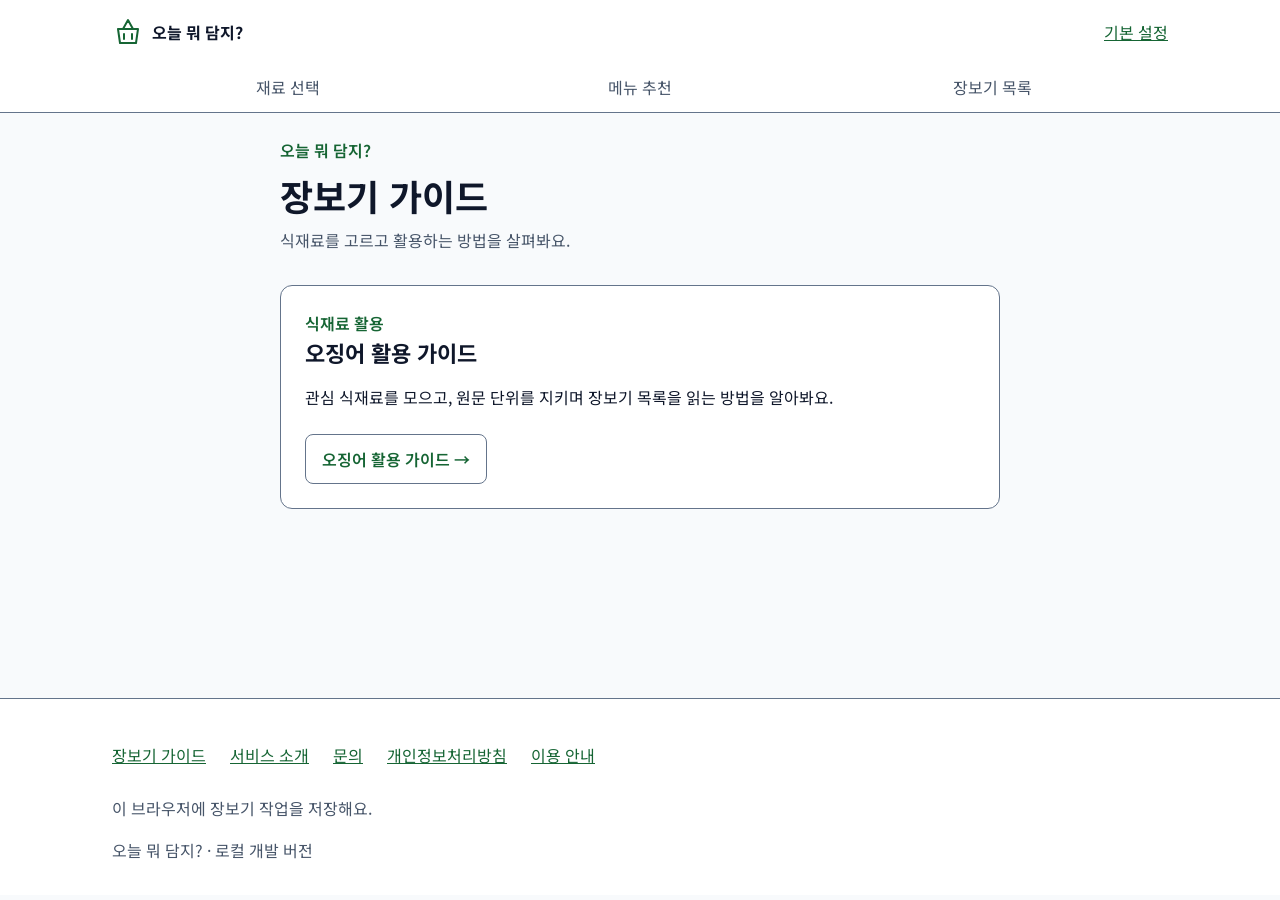
==== guides/index.html @ 63b8c6dd "feat: 장보기 웹사이트와 프로젝트 지침 구현" ====
<!doctype html>
<html lang="ko">
<head>
  <meta charset="utf-8">
  <meta name="viewport" content="width=device-width, initial-scale=1">
  <meta name="description" content="식재료를 고르고 활용하는 방법을 살펴봐요.">
  <meta name="robots" content="noindex, nofollow">
  <title>장보기 가이드 | 오늘 뭐 담지?</title>
  <link rel="stylesheet" href="https://fonts.googleapis.com/css2?family=Noto+Sans+KR:wght@400;600;700&display=swap">
  <link rel="stylesheet" href="../css/style.css">
  <script type="module" src="../js/app.js"></script>
</head>
<body data-page="guides">
  <a class="skip-link" href="#main">본문으로 건너뛰기</a>
  <header class="site-header"><div class="container"><div class="brand-row"><a class="brand" href="../index.html"><svg class="brand-mark" viewBox="0 0 32 32" fill="none" aria-hidden="true"><path d="M6 13h20l-2 14H8L6 13Z M11 13l5-9 5 9 M12 18v5 M20 18v5" stroke="currentColor" stroke-width="2" stroke-linecap="round" stroke-linejoin="round"/></svg><span>오늘 뭐 담지?</span></a><a class="settings-link" data-settings href="../settings.html">기본 설정</a></div><nav class="main-nav" aria-label="장보기 화면"><a href="../ingredients.html">재료 선택</a><a href="../recipes.html">메뉴 추천</a><a href="../shopping-list.html">장보기 목록</a></nav></div></header>
  <main id="main" class="container"><div id="warnings" aria-live="polite"></div><div class="reading"><div class="page-heading"><p class="eyebrow">오늘 뭐 담지?</p><h1>장보기 가이드</h1><p class="lede">식재료를 고르고 활용하는 방법을 살펴봐요.</p></div><article class="panel"><p class="eyebrow">식재료 활용</p><h2>오징어 활용 가이드</h2><p>관심 식재료를 모으고, 원문 단위를 지키며 장보기 목록을 읽는 방법을 알아봐요.</p><div class="actions"><a class="button secondary" href="squid.html">오징어 활용 가이드 →</a></div></article></div><p id="live" role="status" aria-live="polite" aria-atomic="true"></p><noscript><p class="notice warning">재료 선택과 메뉴 추천에는 JavaScript가 필요해요. 브라우저 설정에서 허용해 주세요.</p></noscript></main>
  <footer class="site-footer"><div class="container"><nav class="footer-links" aria-label="서비스 안내"><a href="../guides/index.html">장보기 가이드</a><a href="../about.html">서비스 소개</a><a href="../contact.html">문의</a><a href="../privacy.html">개인정보처리방침</a><a href="../terms.html">이용 안내</a></nav><p class="muted">이 브라우저에 장보기 작업을 저장해요.</p><p class="muted">오늘 뭐 담지? · 로컬 개발 버전</p></div></footer>
</body>
</html>
---- css/style.css ----
:root {
  --hero-space: 64px; --hero-title-size: 28px; --hero-title-line: 40px;
  --hero-number-size: 22px; --narrow-width: 640px;
  --search-max-height: 320px; --sidebar-width: 320px;
  --dialog-width: 400px; --letter-spacing: 0px;
  color-scheme: light;
  --font: 'Noto Sans KR', sans-serif;
  --primary: #166534; --primary-hover: #14532D; --primary-pressed: #052E16;
  --secondary: #DCFCE7; --bg: #F8FAFC; --surface: #FFFFFF;
  --text: #0F172A; --muted: #475569; --border: #64748B;
  --success: #166534; --success-bg: #DCFCE7;
  --warning: #854D0E; --warning-bg: #FEF3C7;
  --error: #B91C1C; --error-bg: #FEE2E2;
  --danger-hover: #991B1B; --danger-pressed: #7F1D1D;
  --soft-hover: #F1F5F9; --soft-pressed: #E2E8F0;
  --disabled-bg: #E2E8F0; --disabled-text: #475569;
  --overlay: #0F172A80;
  --s1: 4px; --s2: 8px; --s3: 12px; --s4: 16px;
  --s5: 24px; --s6: 32px; --s7: 48px; --s8: 64px;
  --radius-control: 8px; --radius-card: 12px;
  --line: 1px; --focus: 3px solid #166534;
  --shadow-dialog: 0 8px 24px #0F172A26;
  --content-width: 1120px; --reading-width: 720px; --settings-width: 640px;
  --gutter: 16px; --touch: 48px; --header-height: 64px; --nav-height: 48px;
  --title-size: 28px; --title-line: 40px;
  --heading-size: 22px; --heading-line: 32px;
  --body-size: 16px; --body-line: 26px; --small-line: 24px;
  --quantity-size: 18px; --quantity-line: 28px;
  --weight-normal: 400; --weight-button: 600; --weight-heading: 700;
  --ad-content-gap: 32px; --ad-control-gap: 48px;
}

[hidden] { display: none !important; }
html { scroll-behavior: smooth; }
body { letter-spacing: var(--letter-spacing); }
button, a, input { -webkit-tap-highlight-color: transparent; }
button, a { touch-action: manipulation; }
button { cursor: pointer; }
button:disabled { cursor: not-allowed; }
button, a, input, textarea { max-width: 100%; }
button, a, p, li, section, div, article { min-width: 0; }
h1, h2, h3, p { margin: 0; }
h3 { font-size: var(--heading-size); line-height: var(--heading-line); }
p + p { margin-top: var(--s4); }
ul, ol { padding-left: var(--s5); }
svg { display: block; flex-shrink: 0; }
.skip-link { position: absolute; top: -100px; left: var(--s4); padding: var(--s4); background: var(--surface); z-index: 2; }
.skip-link:focus { top: var(--s2); }
.site-header { background: var(--surface); border-bottom: var(--line) solid var(--border); }
.brand-row { min-height: var(--header-height); display: flex; align-items: center; justify-content: space-between; gap: var(--s3); }
.brand { display: inline-flex; gap: var(--s2); align-items: center; color: var(--text); font-weight: var(--weight-heading); text-decoration: none; }
.brand-mark { width: var(--s6); height: var(--s6); color: var(--primary); }
.settings-link { display: flex; align-items: center; min-height: var(--touch); white-space: nowrap; }
.main-nav { display: grid; grid-template-columns: repeat(3,minmax(0,1fr)); }
.main-nav a { display: flex; justify-content: center; align-items: center; text-align: center; min-height: var(--nav-height); padding: var(--s2) var(--s1); color: var(--muted); text-decoration: none; border-bottom: 3px solid transparent; }
.main-nav a[aria-current="page"] { color: var(--primary); border-color: var(--primary); font-weight: var(--weight-button); }
.main-nav a:hover { background: var(--bg); color: var(--primary); }
main { padding-top: var(--s5); padding-bottom: var(--s7); min-height: 65vh; }
.page-heading { margin-bottom: var(--s6); }
.page-heading h1 { margin-top: var(--s2); margin-bottom: var(--s2); }
.eyebrow { color: var(--primary); font-weight: var(--weight-button); }
.muted, .lede { color: var(--muted); }
.button { min-height: var(--touch); display: inline-flex; align-items: center; justify-content: center; gap: var(--s2); padding: var(--s3) var(--s4); border: var(--line) solid var(--border); border-radius: var(--radius-control); text-decoration: none; font-size: var(--body-size); font-weight: var(--weight-button); line-height: var(--small-line); text-align: center; }
.primary { background: var(--primary); color: var(--surface); border-color: var(--primary); }
.primary:hover { background: var(--primary-hover); }
.primary:active { background: var(--primary-pressed); }
.secondary { background: var(--surface); color: var(--primary); }
.secondary:hover { background: var(--soft-hover); }
.secondary:active { background: var(--soft-pressed); }
.selected, .selected:hover { background: var(--secondary); color: var(--primary); border-color: var(--primary); }
.danger { background: var(--error); color: var(--surface); border-color: var(--error); }
.danger:hover { background: var(--danger-hover); }
.danger:active { background: var(--danger-pressed); }
.text-danger { color: var(--error); background: var(--surface); }
.text-danger:hover { background: var(--error-bg); }
.button:disabled { background: var(--disabled-bg); color: var(--disabled-text); border-color: var(--border); }
.panel { padding: var(--s4); border: var(--line) solid var(--border); border-radius: var(--radius-card); background: var(--surface); }
.panel h2 { margin-bottom: var(--s4); }
.notice { padding: var(--s4); border-radius: var(--radius-card); background: var(--secondary); color: var(--primary); }
.warning { background: var(--warning-bg); color: var(--warning); }
.error { background: var(--error-bg); color: var(--error); }
#warnings:empty { display: none; }
#warnings { margin-bottom: var(--s5); }
#live:empty { display: none; }
#live { margin-top: var(--s4); padding: var(--s4); background: var(--secondary); color: var(--success); border-radius: var(--radius-card); }
.section-heading { display: flex; align-items: center; justify-content: space-between; gap: var(--s4); margin-bottom: var(--s4); flex-wrap: wrap; }
.section-heading h2 { margin: 0; }
.badge { display: inline-block; padding: var(--s1) var(--s3); border-radius: var(--radius-control); background: var(--secondary); color: var(--primary); }
.chips { display: flex; flex-wrap: wrap; gap: var(--s2); }
.actions { display: flex; flex-wrap: wrap; gap: var(--s4); margin-top: var(--s5); }
.actions > .button { flex: 1 1 auto; }
.empty { padding: var(--s5); border: var(--line) solid var(--border); border-radius: var(--radius-card); background: var(--surface); }
.empty h2, .empty p { margin-bottom: var(--s4); }
.loading { display: flex; gap: var(--s3); align-items: center; min-height: 96px; }
.loading::before { content: ''; width: var(--s5); height: var(--s5); border: 3px solid var(--secondary); border-top-color: var(--primary); border-radius: 50%; animation: spin 1s linear infinite; }
@keyframes spin { to { transform: rotate(360deg); } }
.hero { display: grid; gap: var(--s6); padding-block: var(--s6); align-items: center; }
.hero h1 { font-size: var(--hero-title-size); line-height: var(--hero-title-line); margin-block: var(--s4) var(--s5); }
.hero h1 em { font-style: normal; color: var(--primary); }
.hero .lede { margin-bottom: var(--s5); }
.hero .button { width: 100%; }
.hero-meta { margin-top: var(--s4); color: var(--muted); }
.steps { list-style: none; margin: 0; padding: var(--s5); background: var(--surface); border: var(--line) solid var(--border); border-radius: var(--radius-card); }
.steps li { display: grid; grid-template-columns: var(--s7) 1fr; gap: var(--s4); padding: var(--s5) 0; }
.steps li + li { border-top: var(--line) solid var(--border); }
.step-no { font-size: var(--hero-number-size); font-weight: var(--weight-heading); color: var(--primary); }
.steps h2 { margin-bottom: var(--s2); }
.guide-callout { margin-top: var(--s6); display: flex; flex-wrap: wrap; align-items: center; justify-content: space-between; gap: var(--s5); }
.guide-callout p { margin-top: var(--s2); }
.reading { max-width: var(--reading-width); margin-inline: auto; }
.reading section { margin-top: var(--s6); }
.reading h2 { margin-bottom: var(--s4); }
.reading li + li { margin-top: var(--s2); }
.settings-width { max-width: var(--settings-width); margin-inline: auto; }
fieldset { border: 0; padding: 0; margin: 0 0 var(--s5); min-width: 0; }
legend, .field-label { font-weight: var(--weight-button); margin-bottom: var(--s3); display: block; }
.people-options { display: grid; grid-template-columns: repeat(4,minmax(0,1fr)); gap: var(--s2); }
.mode-options { display: grid; gap: var(--s2); }
.radio-card { display: flex; align-items: center; gap: var(--s2); min-height: var(--touch); padding: var(--s3); border: var(--line) solid var(--border); border-radius: var(--radius-control); cursor: pointer; }
.people-options .radio-card { justify-content: center; flex-wrap: wrap; padding: var(--s2) var(--s1); }
.radio-card:has(input:checked) { background: var(--secondary); color: var(--primary); border-color: var(--primary); }
input[type=radio], input[type=checkbox] { width: var(--s5); height: var(--s5); min-height: 0; accent-color: var(--primary); flex-shrink: 0; }
.setting-example { margin-bottom: var(--s5); }
input[type=search], textarea { width: 100%; padding: var(--s3); border: var(--line) solid var(--border); border-radius: var(--radius-control); background: var(--surface); color: var(--text); }
input::placeholder { color: var(--muted); opacity: 1; }
.ingredient-layout { display: grid; gap: var(--s5); align-items: start; }
.ingredient-tools h2 { margin-block: var(--s5) var(--s4); }
.ingredient-tools .button.primary { margin-top: var(--s5); width: 100%; }
.ingredient-tools > .muted { margin-top: var(--s4); }
.quick-sections section { margin-bottom: var(--s6); }
.quick-sections h2 { margin-bottom: var(--s4); }
.search-results { max-height: var(--search-max-height); overflow-y: auto; border: var(--line) solid var(--border); border-radius: var(--radius-control); margin-top: var(--s2); }
.search-option { padding: var(--s3); min-height: var(--touch); cursor: pointer; }
.search-option:hover, .search-option[aria-selected=true] { background: var(--secondary); color: var(--primary); }
.selected-panel { margin-bottom: var(--s5); }
.selected-panel .muted { margin-block: var(--s3); }
.selected-item { width: 100%; }
.counter { display: flex; gap: var(--s2); align-items: center; flex-wrap: wrap; margin-top: var(--s2); }
.square { width: var(--touch); padding-inline: var(--s2); }
.interest-summary { display: flex; align-items: center; justify-content: space-between; flex-wrap: wrap; gap: var(--s3); margin-block: var(--s5); }
.interest-summary a { min-height: var(--touch); display: inline-flex; align-items: center; }
.mode-tabs { display: grid; gap: var(--s2); }
.mode-description { color: var(--muted); margin-block: var(--s4) var(--s6); }
.recipe-card { display: flex; flex-direction: column; gap: var(--s3); }
.recipe-card .section-heading { margin-bottom: var(--s1); }
.recipe-card .reasons { padding-left: var(--s5); margin: 0 0 var(--s3); color: var(--muted); flex: 1; }
.reasons li + li { margin-top: var(--s2); }
.recipe-card .button { align-self: stretch; }
#more { margin-top: var(--s5); width: 100%; }
.shopping-toolbar { margin-block: var(--s5); }
.shopping-category { margin-bottom: var(--s5); }
.shopping-row { padding: var(--s4) 0; min-height: var(--s8); }
.shopping-row + .shopping-row { border-top: var(--line) solid var(--border); }
.shopping-main { display: flex; align-items: center; justify-content: space-between; gap: var(--s4); flex-wrap: wrap; }
.shopping-main .quantity { margin-left: auto; text-align: right; }
.check-label { min-height: var(--touch); display: inline-flex; align-items: center; gap: var(--s3); font-weight: var(--weight-button); cursor: pointer; }
.check-label input { margin: var(--s3); }
.uses { margin: var(--s2) 0 0; padding-left: var(--s8); color: var(--muted); list-style: none; }
.is-checked .ingredient-name { text-decoration: line-through; color: var(--muted); }
.reset-area { margin-top: var(--s6); padding-top: var(--s5); border-top: var(--line) solid var(--border); }
dialog { width: calc(100% - var(--s6)); max-width: var(--dialog-width); border: var(--line) solid var(--border); border-radius: var(--radius-card); padding: var(--s5); background: var(--surface); color: var(--text); box-shadow: var(--shadow-dialog); }
dialog::backdrop { background: var(--overlay); }
dialog h2 { margin-bottom: var(--s4); }
.site-footer { border-top: var(--line) solid var(--border); padding-block: var(--s6); background: var(--surface); }
.footer-links { display: flex; flex-wrap: wrap; gap: var(--s2) var(--s5); margin-bottom: var(--s4); }
.footer-links a { min-height: var(--touch); display: inline-flex; align-items: center; }
@media (min-width: 768px) {
  .mode-tabs { grid-template-columns: repeat(3,minmax(0,1fr)); }
  .hero .button { width: auto; }
  .selected-item { width: auto; }
  .actions > .button { flex: 0 1 auto; }
}
@media (min-width: 1024px) {
  :root { --hero-title-size: 36px; --hero-title-line: 48px; }
  .hero { grid-template-columns: 1fr 1fr; padding-block: var(--hero-space); }
  .panel { padding: var(--s5); }
  .ingredient-layout { grid-template-columns: var(--sidebar-width) minmax(0,1fr); }
}
@media (prefers-reduced-motion: reduce) { html { scroll-behavior: auto; } }
* { box-sizing: border-box; }
body { margin: 0; background: var(--bg); color: var(--text);
  font: var(--weight-normal) var(--body-size)/var(--body-line) var(--font);
  word-break: keep-all; overflow-wrap: anywhere; }
.container { width: 100%; max-width: var(--content-width); margin-inline: auto;
  padding-inline: var(--gutter); }
h1 { font-size: var(--title-size); line-height: var(--title-line); }
h2 { font-size: var(--heading-size); line-height: var(--heading-line); }
button, input, select, textarea { font: inherit; }
button, input, select { min-height: var(--touch); }
button { padding: 12px 16px; border-radius: var(--radius-control); }
:focus-visible { outline: var(--focus); outline-offset: 3px; }
a { color: var(--primary); text-decoration: underline; }
.quantity { font-size: var(--quantity-size); line-height: var(--quantity-line);
  font-weight: var(--weight-heading); font-variant-numeric: tabular-nums; }
.card-grid { display: grid; grid-template-columns: minmax(0, 1fr); gap: 16px; }
@media (min-width: 768px) {
  :root { --gutter: 24px; }
  .card-grid { grid-template-columns: repeat(2, minmax(0, 1fr)); }
}
@media (min-width: 1024px) {
  :root { --gutter: 32px; --title-size: 36px; --title-line: 48px; }
  .card-grid { gap: 24px; }
}
@media (prefers-reduced-motion: reduce) {
  *, *::before, *::after { animation: none !important; transition: none !important; }
}
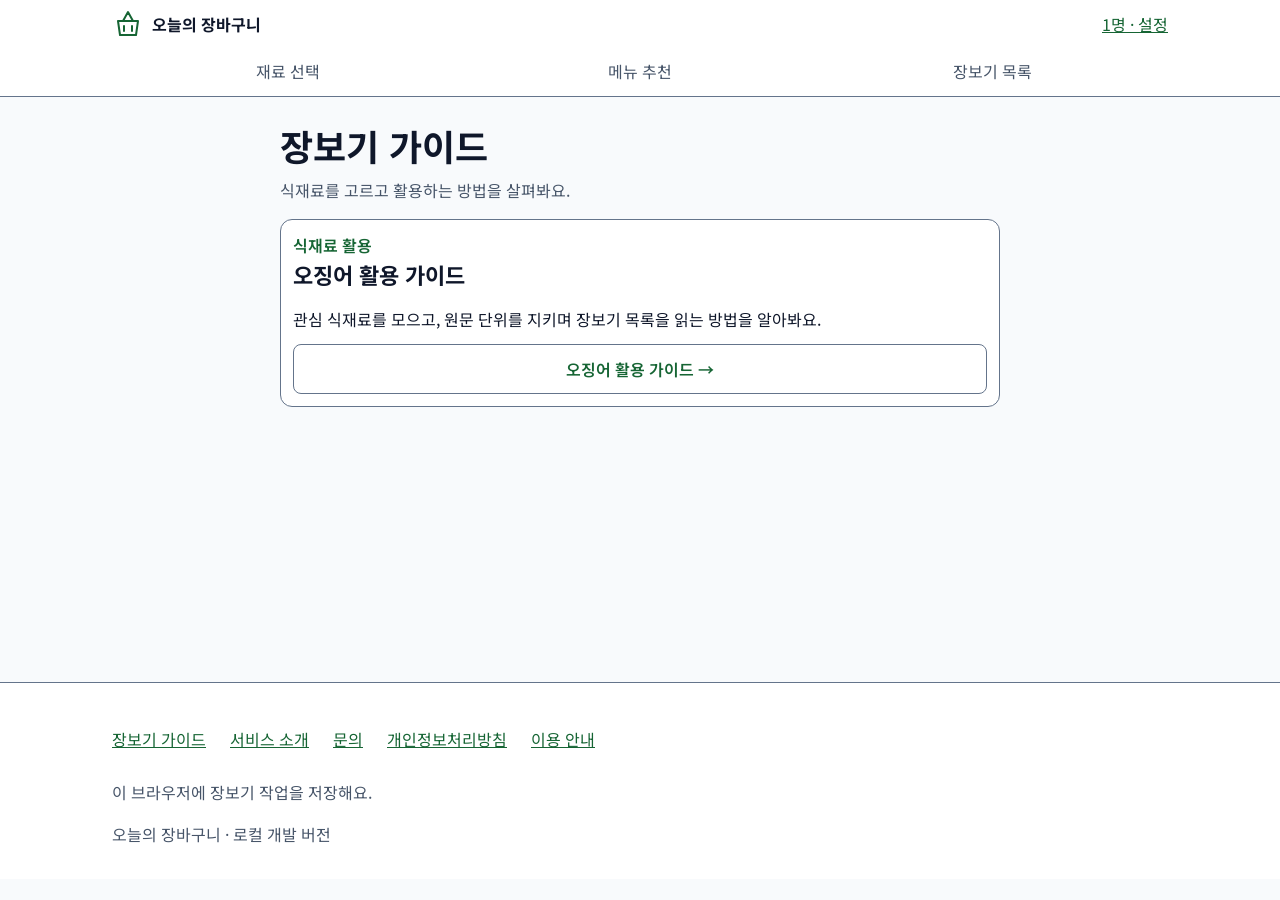
==== commit 6516f3c3: "요리데이터 추가" ====
--- a/guides/index.html
+++ b/guides/index.html
@@ -5,15 +5,15 @@
   <meta name="viewport" content="width=device-width, initial-scale=1">
   <meta name="description" content="식재료를 고르고 활용하는 방법을 살펴봐요.">
   <meta name="robots" content="noindex, nofollow">
-  <title>장보기 가이드 | 오늘 뭐 담지?</title>
+  <title>장보기 가이드 | 오늘의 장바구니</title>
   <link rel="stylesheet" href="https://fonts.googleapis.com/css2?family=Noto+Sans+KR:wght@400;600;700&display=swap">
   <link rel="stylesheet" href="../css/style.css">
   <script type="module" src="../js/app.js"></script>
 </head>
 <body data-page="guides">
   <a class="skip-link" href="#main">본문으로 건너뛰기</a>
-  <header class="site-header"><div class="container"><div class="brand-row"><a class="brand" href="../index.html"><svg class="brand-mark" viewBox="0 0 32 32" fill="none" aria-hidden="true"><path d="M6 13h20l-2 14H8L6 13Z M11 13l5-9 5 9 M12 18v5 M20 18v5" stroke="currentColor" stroke-width="2" stroke-linecap="round" stroke-linejoin="round"/></svg><span>오늘 뭐 담지?</span></a><a class="settings-link" data-settings href="../settings.html">기본 설정</a></div><nav class="main-nav" aria-label="장보기 화면"><a href="../ingredients.html">재료 선택</a><a href="../recipes.html">메뉴 추천</a><a href="../shopping-list.html">장보기 목록</a></nav></div></header>
-  <main id="main" class="container"><div id="warnings" aria-live="polite"></div><div class="reading"><div class="page-heading"><p class="eyebrow">오늘 뭐 담지?</p><h1>장보기 가이드</h1><p class="lede">식재료를 고르고 활용하는 방법을 살펴봐요.</p></div><article class="panel"><p class="eyebrow">식재료 활용</p><h2>오징어 활용 가이드</h2><p>관심 식재료를 모으고, 원문 단위를 지키며 장보기 목록을 읽는 방법을 알아봐요.</p><div class="actions"><a class="button secondary" href="squid.html">오징어 활용 가이드 →</a></div></article></div><p id="live" role="status" aria-live="polite" aria-atomic="true"></p><noscript><p class="notice warning">재료 선택과 메뉴 추천에는 JavaScript가 필요해요. 브라우저 설정에서 허용해 주세요.</p></noscript></main>
-  <footer class="site-footer"><div class="container"><nav class="footer-links" aria-label="서비스 안내"><a href="../guides/index.html">장보기 가이드</a><a href="../about.html">서비스 소개</a><a href="../contact.html">문의</a><a href="../privacy.html">개인정보처리방침</a><a href="../terms.html">이용 안내</a></nav><p class="muted">이 브라우저에 장보기 작업을 저장해요.</p><p class="muted">오늘 뭐 담지? · 로컬 개발 버전</p></div></footer>
+  <header class="site-header"><div class="container"><div class="brand-row"><a class="brand" href="../index.html"><svg class="brand-mark" viewBox="0 0 32 32" fill="none" aria-hidden="true"><path d="M6 13h20l-2 14H8L6 13Z M11 13l5-9 5 9 M12 18v5 M20 18v5" stroke="currentColor" stroke-width="2" stroke-linecap="round" stroke-linejoin="round"/></svg><span>오늘의 장바구니</span></a><a class="settings-link" data-settings href="../settings.html">기본 설정</a></div><nav class="main-nav" aria-label="장보기 화면"><a href="../ingredients.html">재료 선택</a><a href="../recipes.html">메뉴 추천</a><a href="../shopping-list.html">장보기 목록</a></nav></div></header>
+  <main id="main" class="container"><div id="warnings" aria-live="polite"></div><div class="reading"><div class="page-heading"><p class="eyebrow">오늘의 장바구니</p><h1>장보기 가이드</h1><p class="lede">식재료를 고르고 활용하는 방법을 살펴봐요.</p></div><article class="panel"><p class="eyebrow">식재료 활용</p><h2>오징어 활용 가이드</h2><p>관심 식재료를 모으고, 원문 단위를 지키며 장보기 목록을 읽는 방법을 알아봐요.</p><div class="actions"><a class="button secondary" href="squid.html">오징어 활용 가이드 →</a></div></article></div><p id="live" role="status" aria-live="polite" aria-atomic="true"></p><noscript><p class="notice warning">재료 선택과 메뉴 추천에는 JavaScript가 필요해요. 브라우저 설정에서 허용해 주세요.</p></noscript></main>
+  <footer class="site-footer"><div class="container"><nav class="footer-links" aria-label="서비스 안내"><a href="../guides/index.html">장보기 가이드</a><a href="../about.html">서비스 소개</a><a href="../contact.html">문의</a><a href="../privacy.html">개인정보처리방침</a><a href="../terms.html">이용 안내</a></nav><p class="muted">이 브라우저에 장보기 작업을 저장해요.</p><p class="muted">오늘의 장바구니 · 로컬 개발 버전</p></div></footer>
 </body>
 </html>
--- a/css/style.css
+++ b/css/style.css
@@ -3,6 +3,8 @@
   --hero-number-size: 22px; --narrow-width: 640px;
   --search-max-height: 320px; --sidebar-width: 320px;
   --dialog-width: 400px; --letter-spacing: 0px;
+  --compact-title: 18px; --header-layer: 10; --manager-width: 720px;
+  --compact-header: 48px; --manager-desktop-height: 85dvh;
   color-scheme: light;
   --font: 'Noto Sans KR', sans-serif;
   --primary: #166534; --primary-hover: #14532D; --primary-pressed: #052E16;
@@ -204,3 +206,67 @@
 @media (prefers-reduced-motion: reduce) {
   *, *::before, *::after { animation: none !important; transition: none !important; }
 }
+
+/* Compact layout approved for the mobile shopping flow. */
+[hidden] { display: none !important; }
+html { scroll-padding-top: calc(var(--compact-header) + var(--nav-height) + var(--s4)); }
+.site-header { position: sticky; top: 0; z-index: var(--header-layer); }
+.brand-row { min-height: var(--compact-header); }
+.skip-link { z-index: calc(var(--header-layer) + 1); }
+main { padding-top: var(--s4); }
+.page-heading { margin-bottom: var(--s4); }
+.page-heading .eyebrow { display: none; }
+body:is([data-page=recipes], [data-page=shopping-list], [data-page=ingredients]) .page-heading .lede { display: none; }
+.panel { padding: var(--s3); }
+.section-heading { gap: var(--s2); margin-bottom: var(--s2); }
+.selected-panel { margin-bottom: var(--s3); }
+.selected-panel h2 { font-size: var(--compact-title); line-height: var(--small-line); }
+.selected-item { width: 100%; }
+.selected-menu-button { justify-content: flex-start; width: 100%; padding: var(--s2); gap: var(--s2); flex-wrap: wrap; text-align: left; }
+.selected-menu-button .muted { font-weight: var(--weight-normal); margin: 0; }
+.selected-menu-button > span:last-child { margin-left: auto; white-space: nowrap; }
+.interest-summary { margin-block: var(--s2); gap: var(--s2); }
+.mode-tabs, .horizontal-buttons { display: flex; flex-wrap: nowrap; overflow-x: auto; gap: var(--s2); padding: var(--s1); scrollbar-width: thin; }
+.mode-tabs > .button, .horizontal-buttons > .button { flex: 0 0 auto; white-space: nowrap; padding: var(--s2) var(--s3); }
+.food-filters { margin-top: var(--s2); }
+.mode-description { margin-block: var(--s2) var(--s3); }
+summary { cursor: pointer; min-height: var(--touch); display: flex; align-items: center; gap: var(--s2); }
+summary::before { content: '+'; }
+details[open] > summary::before { content: '−'; }
+summary:focus-visible { outline: var(--focus); outline-offset: var(--s1); }
+.card-grid { gap: var(--s2); }
+.recipe-card { gap: var(--s1); }
+.recipe-heading { display: grid; grid-template-columns: minmax(0, 1fr) auto auto; align-items: center; gap: var(--s2); }
+.recipe-heading h3 { font-size: var(--compact-title); line-height: var(--small-line); }
+.recipe-heading .button { padding: var(--s2) var(--s3); }
+.estimated-label { color: var(--warning); }
+.recipe-options { display: contents; }
+.recipe-options > summary { grid-column: 3; width: var(--touch); justify-content: center; font-size: var(--heading-size); list-style: none; }
+.recipe-options > summary::before { content: none; }
+.recipe-options > summary::-webkit-details-marker { display: none; }
+.recipe-options-content { grid-column: 1 / -1; padding: var(--s2); border: var(--line) solid var(--border); border-radius: var(--radius-control); }
+.recipe-card .reasons { margin-top: var(--s2); }
+.recipe-reason { margin: 0; }
+.recipe-card p + p { margin-top: 0; }
+.actions { gap: var(--s2); margin-top: var(--s3); }
+.actions > .button { flex: 1 1 auto; }
+#live { display: flex; gap: var(--s2); align-items: center; flex-wrap: wrap; padding: var(--s3); }
+#recipe-feedback:not(:empty) { display: flex; flex-wrap: wrap; align-items: center; gap: var(--s2); background: var(--secondary); color: var(--primary); padding: var(--s2); border-radius: var(--radius-control); margin-bottom: var(--s2); }
+.quick-sections section { margin-bottom: var(--s4); }
+.quick-sections h2 { margin-bottom: var(--s2); }
+.exclusion-settings { margin-top: var(--s4); }
+.exclusion-settings p { margin-top: var(--s2); }
+.excluded-dialog { width: 100%; max-width: 100%; height: 100%; max-height: 100dvh; margin: 0; border-radius: 0; padding: var(--s4); overflow-y: auto; overscroll-behavior: contain; }
+.excluded-dialog > .section-heading { position: sticky; top: calc(-1 * var(--s4)); background: var(--surface); padding-block: var(--s2); z-index: 1; }
+.excluded-dialog h2 { font-size: var(--compact-title); margin-bottom: 0; }
+.excluded-row { display: grid; grid-template-columns: minmax(0,1fr) auto; gap: var(--s2); align-items: center; padding-block: var(--s2); border-bottom: var(--line) solid var(--border); }
+.excluded-row .button { padding: var(--s2); }
+.excluded-undo:not(:empty) { background: var(--secondary); padding: var(--s2); margin-block: var(--s2); }
+.excluded-dialog > p { margin-block: var(--s2); }
+body:has(dialog[open]) { overflow: hidden; }
+@media (min-width: 768px) {
+  .mode-tabs > .button { flex: 1 0 auto; }
+  .selected-item { width: auto; }
+  .selected-menu-button { width: auto; }
+  .excluded-dialog { max-width: var(--manager-width); width: calc(100% - var(--s6)); height: var(--manager-desktop-height); max-height: var(--manager-desktop-height); margin: auto; border-radius: var(--radius-card); }
+}
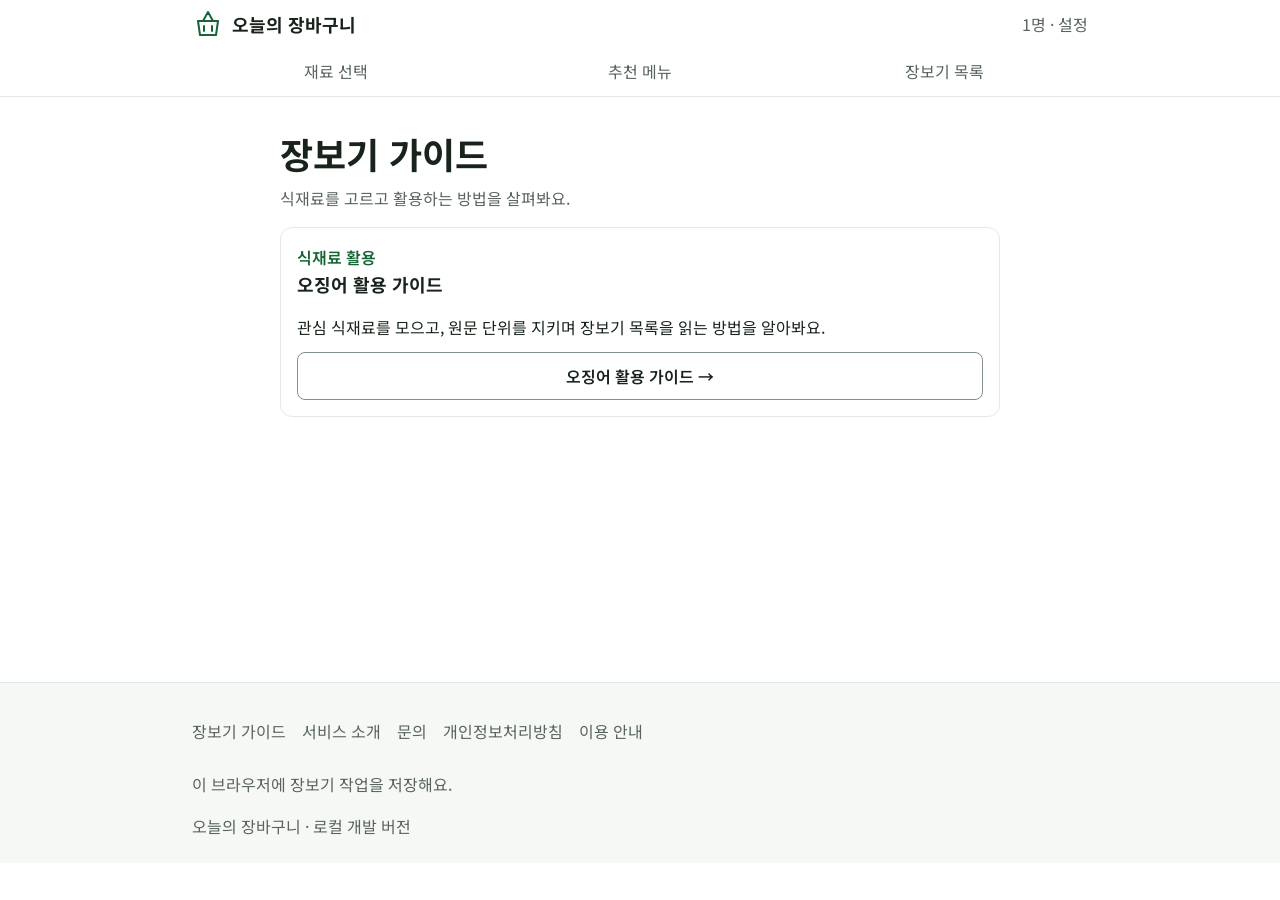
==== commit e64fe1a7: "기능수정1" ====
--- a/guides/index.html
+++ b/guides/index.html
@@ -12,8 +12,8 @@
 </head>
 <body data-page="guides">
   <a class="skip-link" href="#main">본문으로 건너뛰기</a>
-  <header class="site-header"><div class="container"><div class="brand-row"><a class="brand" href="../index.html"><svg class="brand-mark" viewBox="0 0 32 32" fill="none" aria-hidden="true"><path d="M6 13h20l-2 14H8L6 13Z M11 13l5-9 5 9 M12 18v5 M20 18v5" stroke="currentColor" stroke-width="2" stroke-linecap="round" stroke-linejoin="round"/></svg><span>오늘의 장바구니</span></a><a class="settings-link" data-settings href="../settings.html">기본 설정</a></div><nav class="main-nav" aria-label="장보기 화면"><a href="../ingredients.html">재료 선택</a><a href="../recipes.html">메뉴 추천</a><a href="../shopping-list.html">장보기 목록</a></nav></div></header>
-  <main id="main" class="container"><div id="warnings" aria-live="polite"></div><div class="reading"><div class="page-heading"><p class="eyebrow">오늘의 장바구니</p><h1>장보기 가이드</h1><p class="lede">식재료를 고르고 활용하는 방법을 살펴봐요.</p></div><article class="panel"><p class="eyebrow">식재료 활용</p><h2>오징어 활용 가이드</h2><p>관심 식재료를 모으고, 원문 단위를 지키며 장보기 목록을 읽는 방법을 알아봐요.</p><div class="actions"><a class="button secondary" href="squid.html">오징어 활용 가이드 →</a></div></article></div><p id="live" role="status" aria-live="polite" aria-atomic="true"></p><noscript><p class="notice warning">재료 선택과 메뉴 추천에는 JavaScript가 필요해요. 브라우저 설정에서 허용해 주세요.</p></noscript></main>
+  <header class="site-header"><div class="container"><div class="brand-row"><a class="brand" href="../index.html"><svg class="brand-mark" viewBox="0 0 32 32" fill="none" aria-hidden="true"><path d="M6 13h20l-2 14H8L6 13Z M11 13l5-9 5 9 M12 18v5 M20 18v5" stroke="currentColor" stroke-width="2" stroke-linecap="round" stroke-linejoin="round"/></svg><span>오늘의 장바구니</span></a><a class="settings-link" data-settings href="../settings.html">기본 설정</a></div><nav class="main-nav" aria-label="장보기 화면"><a href="../ingredients.html">재료 선택</a><a href="../recipes.html">추천 메뉴</a><a href="../shopping-list.html">장보기 목록</a></nav></div></header>
+  <main id="main" class="container"><div id="warnings" aria-live="polite"></div><div class="reading"><div class="page-heading"><p class="eyebrow">오늘의 장바구니</p><h1>장보기 가이드</h1><p class="lede">식재료를 고르고 활용하는 방법을 살펴봐요.</p></div><article class="panel"><p class="eyebrow">식재료 활용</p><h2>오징어 활용 가이드</h2><p>관심 식재료를 모으고, 원문 단위를 지키며 장보기 목록을 읽는 방법을 알아봐요.</p><div class="actions"><a class="button secondary" href="squid.html">오징어 활용 가이드 →</a></div></article></div><p id="live" role="status" aria-live="polite" aria-atomic="true"></p><noscript><p class="notice warning">재료 선택과 추천 메뉴에는 JavaScript가 필요해요. 브라우저 설정에서 허용해 주세요.</p></noscript></main>
   <footer class="site-footer"><div class="container"><nav class="footer-links" aria-label="서비스 안내"><a href="../guides/index.html">장보기 가이드</a><a href="../about.html">서비스 소개</a><a href="../contact.html">문의</a><a href="../privacy.html">개인정보처리방침</a><a href="../terms.html">이용 안내</a></nav><p class="muted">이 브라우저에 장보기 작업을 저장해요.</p><p class="muted">오늘의 장바구니 · 로컬 개발 버전</p></div></footer>
 </body>
 </html>
--- a/css/style.css
+++ b/css/style.css
@@ -1,4 +1,7 @@
 :root {
+  --selected-basis-size: 14px; --selected-basis-line: 20px;
+  --home-step-icon: 40px; --home-step-arrow: 24px; --home-step-arrow-top: 8px;
+  --recipe-image-ratio: 1.6; --home-title: 32px; --home-title-line: 44px;
   --hero-space: 64px; --hero-title-size: 28px; --hero-title-line: 40px;
   --hero-number-size: 22px; --narrow-width: 640px;
   --search-max-height: 320px; --sidebar-width: 320px;
@@ -8,8 +11,9 @@
   color-scheme: light;
   --font: 'Noto Sans KR', sans-serif;
   --primary: #166534; --primary-hover: #14532D; --primary-pressed: #052E16;
-  --secondary: #DCFCE7; --bg: #F8FAFC; --surface: #FFFFFF;
-  --text: #0F172A; --muted: #475569; --border: #64748B;
+  --secondary: #E5F2DE; --bg: #FFFFFF; --surface: #FFFFFF;
+  --surface-soft: #F6F8F6; --divider: #E3E9E4; --heading-rule: 3px;
+  --text: #17231B; --muted: #58645D; --border: #84918A;
   --success: #166534; --success-bg: #DCFCE7;
   --warning: #854D0E; --warning-bg: #FEF3C7;
   --error: #B91C1C; --error-bg: #FEE2E2;
@@ -22,7 +26,7 @@
   --radius-control: 8px; --radius-card: 12px;
   --line: 1px; --focus: 3px solid #166534;
   --shadow-dialog: 0 8px 24px #0F172A26;
-  --content-width: 1120px; --reading-width: 720px; --settings-width: 640px;
+  --content-width: 960px; --reading-width: 720px; --settings-width: 640px;
   --gutter: 16px; --touch: 48px; --header-height: 64px; --nav-height: 48px;
   --title-size: 28px; --title-line: 40px;
   --heading-size: 22px; --heading-line: 32px;
@@ -31,6 +35,28 @@
   --weight-normal: 400; --weight-button: 600; --weight-heading: 700;
   --ad-content-gap: 32px; --ad-control-gap: 48px;
 }
+
+/* Pantry-first flow; two menu cards per row, including small phones. */
+.home-intro { max-width: var(--reading-width); margin-block: var(--s5); }
+.home-intro h1 { font-size: var(--home-title); line-height: var(--home-title-line); margin-block: var(--s3); }
+.home-intro em { color: var(--primary); font-style: normal; }
+.home-steps { display: grid; grid-template-columns: repeat(3,minmax(0,1fr)); gap: var(--s3); list-style: none; padding: 0; margin-block: var(--s5); }
+.home-steps strong, .home-steps span { display: block; }
+.home-steps span { color: var(--muted); margin-top: var(--s2); }
+[data-page=home] #app > section, #pantry { margin-bottom: var(--s3); }
+/* html scroll-padding already reserves the fixed header and 16px gap. */
+#pantry { scroll-margin-top: 0; }
+.people-options { display: grid; grid-template-columns: repeat(4,minmax(0,1fr)); gap: var(--s2); margin-top: var(--s3); }
+.pantry-picker .quick-sections { margin-top: var(--s4); }
+.pantry-picker .quick-sections h2 { font-size: var(--body-size); line-height: var(--small-line); }
+.pantry-picker .quick-sections section { margin-bottom: var(--s3); }
+.pantry-picker .chips { gap: var(--s2); }
+.pantry-picker .chips .button { padding: var(--s1) var(--s2); }
+.recommendation-controls { margin-block: var(--s3); }
+.mode-explanation { margin-block: var(--s2) var(--s3); }
+.interest-chips { margin-bottom: var(--s2); }
+#recommendations-panel > input { margin-bottom: var(--s3); }
+.search-scope { margin-bottom: var(--s3); }
 
 [hidden] { display: none !important; }
 html { scroll-behavior: smooth; }
@@ -270,3 +296,162 @@
   .selected-menu-button { width: auto; }
   .excluded-dialog { max-width: var(--manager-width); width: calc(100% - var(--s6)); height: var(--manager-desktop-height); max-height: var(--manager-desktop-height); margin: auto; border-radius: var(--radius-card); }
 }
+
+/* Overrides shared compact components at every breakpoint. */
+.card-grid { grid-template-columns: repeat(2,minmax(0,1fr)); gap: var(--s2); }
+.selected-panel #selected-menu-list { display: grid; grid-template-columns: repeat(2,minmax(0,1fr)); }
+.selected-panel .selected-item, .selected-panel .selected-menu-button { width: 100%; }
+.selected-panel .selected-menu-button { display: block; padding: var(--s2); }
+.selected-menu-button strong { overflow-wrap: normal; word-break: keep-all; }
+.selected-menu-button > span:last-child { margin-left: 0; white-space: normal; }
+.selected-basis { display: block; margin-top: var(--s1); text-align: left; font-size: var(--selected-basis-size); line-height: var(--selected-basis-line); }
+.selected-times { white-space: nowrap; font-weight: var(--weight-button); }
+.selected-name { display: block; text-align: left; }
+.selected-tail { display: inline-block; white-space: nowrap; }
+
+.recipe-card { padding: var(--s3); overflow-wrap: anywhere; }
+.recipe-card h3 { font-size: var(--compact-title); line-height: var(--small-line); }
+.recipe-card-actions { display: grid; grid-template-columns: minmax(0,1fr) var(--touch); gap: var(--s2); margin-top: auto; padding-top: var(--s2); }
+.recipe-card-actions > .button { padding: var(--s1); }
+.recipe-card-actions .recipe-options { display: block; position: relative; }
+.recipe-card-actions .recipe-options > summary { width: var(--touch); min-height: var(--touch); }
+.recipe-card-actions .recipe-options-content { position: absolute; right: 0; bottom: 100%; width: var(--narrow-width); max-width: calc(100vw - var(--gutter) * 2); background: var(--surface); z-index: 2; box-shadow: var(--shadow-dialog); }
+.recipe-card:nth-child(odd) .recipe-options-content { right: auto; left: calc(-1 * var(--touch)); max-width: calc(100vw / 2 - var(--gutter)); }
+.recipe-image { width: 100%; aspect-ratio: var(--recipe-image-ratio); object-fit: cover; border-radius: var(--radius-control); }
+.recipe-reason { flex: 1; }
+.mode-tabs > .button { flex: 1 1 0; white-space: normal; padding: var(--s2); }
+.shopping-main { display: grid; grid-template-columns: minmax(0,1fr) auto; align-items: start; gap: var(--s2); }
+.shopping-main .quantity { max-width: var(--sidebar-width); overflow-wrap: anywhere; }
+.shopping-main .check-label { min-height: var(--touch); }
+.ingredient-name { font-weight: var(--weight-heading); }
+.shopping-row .uses { padding-left: var(--s7); margin-top: 0; }
+.shopping-category { margin-bottom: var(--s3); }
+#live:empty { padding: 0; }
+@media (min-width: 768px) {
+  .selected-panel #selected-menu-list { grid-template-columns: repeat(3,minmax(0,1fr)); }
+  .home-intro { margin-block: var(--s6); }
+  .pantry-picker { padding: var(--s5); }
+}
+
+.recipe-card-actions .recipe-options[open] { grid-column: 1 / -1; }
+.recipe-card-actions .recipe-options[open] > summary { margin-left: auto; }
+.recipe-card .recipe-card-actions .recipe-options-content { position: static; width: auto; max-width: 100%; box-shadow: none; }
+
+/* Illustrated introduction: ingredient → cooking → shopping. */
+.home-steps { gap: var(--s4); margin-block: var(--s6); }
+.home-steps li { position: relative; text-align: center; }
+.home-step-icon { width: var(--home-step-icon); height: var(--home-step-icon); margin: 0 auto var(--s2); color: var(--primary); }
+.home-steps strong { font-size: var(--body-size); line-height: var(--small-line); font-weight: var(--weight-heading); }
+.home-steps span { font-size: var(--body-size); line-height: var(--small-line); }
+.home-step-arrow { position: absolute; width: var(--home-step-arrow); height: var(--s5); top: var(--home-step-arrow-top); right: calc((var(--s4) + var(--home-step-arrow)) / -2); color: var(--primary); }
+@media (min-width: 768px) {
+  .home-steps { gap: var(--s6); }
+  .home-steps strong { font-size: var(--compact-title); }
+  .home-step-arrow { right: calc((var(--s6) + var(--home-step-arrow)) / -2); }
+}
+
+/* Keep the page title accessible without repeating the active navigation. */
+.flow-heading { position: absolute; width: 1px; height: 1px; padding: 0; margin: -1px; overflow: hidden; clip-path: inset(50%); white-space: nowrap; border: 0; }
+/* Shared visual system: white canvas, quiet sections, green selections. */
+.site-header { border-bottom-color: var(--divider); }
+.brand { font-size: var(--compact-title); }
+.brand-row { gap: var(--s2); }
+.settings-link { color: var(--muted); text-decoration: none; }
+.settings-link:hover { color: var(--primary); text-decoration: underline; }
+.main-nav { gap: var(--s4); }
+.main-nav a { position: relative; border: 0; border-bottom: var(--heading-rule) solid transparent; border-radius: 0; background: transparent; color: var(--muted); padding-inline: 0; }
+.main-nav a[aria-current="page"], .main-nav a[aria-current="page"]:hover { color: var(--primary); background: transparent; border-bottom-color: var(--primary); font-weight: var(--weight-heading); }
+.main-nav a:not([aria-current="page"]):hover { background: var(--surface-soft); color: var(--text); }
+main { padding-top: var(--s5); }
+h2 { font-size: var(--compact-title); line-height: var(--quantity-line); }
+.panel { border-color: var(--divider); padding: var(--s4); }
+.button { padding: var(--s2) var(--s3); }
+.secondary { color: var(--text); border-color: var(--border); }
+.selected, .selected:hover { color: var(--primary); background: var(--secondary); border-color: transparent; }
+.button:disabled { border-color: transparent; }
+.home-intro { max-width: none; margin-block: var(--s3) var(--s5); }
+.home-intro h1 { margin-block: var(--s3) var(--s2); }
+.home-promise { color: var(--primary); font-size: var(--heading-size); line-height: var(--heading-line); font-weight: var(--weight-heading); margin-bottom: var(--s3); }
+.home-intro .lede { max-width: var(--reading-width); margin-top: 0; }
+.home-steps { margin-block: var(--s5) 0; padding-bottom: var(--s5); border-bottom: var(--line) solid var(--divider); }
+.home-step-icon { stroke-width: 2; }
+.home-step-arrow { color: var(--border); }
+.home-steps span { margin-top: var(--s1); }
+[data-page=home] #app > .panel { padding: 0 0 var(--s5); margin-bottom: var(--s5); border: 0; border-bottom: var(--line) solid var(--divider); border-radius: 0; }
+.people-options > .button { border-color: transparent; background: var(--surface-soft); }
+.people-options > .button.selected { background: var(--secondary); color: var(--primary); }
+.panel.pantry-picker { padding: 0; border: 0; border-radius: 0; }
+.pantry-picker > .section-heading { margin-bottom: var(--s3); align-items: baseline; }
+.section-heading > a { min-height: var(--touch); display: inline-flex; align-items: center; text-underline-offset: var(--s1); }
+.picker-help { margin-bottom: var(--s3); }
+.field-label { margin-bottom: var(--s2); }
+input[type=search], textarea { border-color: var(--border); background-color: var(--surface-soft); border-radius: var(--radius-control); }
+input[type=search] { padding-left: var(--s7); background-image: url("data:image/svg+xml,%3Csvg xmlns='http://www.w3.org/2000/svg' width='20' height='20' viewBox='0 0 24 24' fill='none' stroke='%2358645D' stroke-width='1.8' stroke-linecap='round'%3E%3Ccircle cx='10.5' cy='10.5' r='6.5'/%3E%3Cpath d='m16 16 5 5'/%3E%3C/svg%3E"); background-repeat: no-repeat; background-position: var(--s4) center; }
+input[type=search]:focus { background-color: var(--surface); }
+.ingredient-selection { display: flex; align-items: center; flex-wrap: wrap; gap: var(--s2) var(--s4); margin-top: var(--s3); }
+.ingredient-selection h3 { font-size: var(--body-size); line-height: var(--small-line); }
+.ingredient-selection .chips { flex: 1 1 auto; }
+.pantry-picker .quick-sections { margin-top: var(--s5); }
+.pantry-picker .quick-sections section { margin-bottom: var(--s4); }
+.quick-sections h3 { font-size: var(--body-size); line-height: var(--small-line); margin-bottom: var(--s2); }
+.pantry-picker .chips .button { padding-inline: var(--s3); font-weight: var(--weight-normal); }
+.pantry-picker .chips .button.selected { font-weight: var(--weight-button); }
+.pantry-picker > .muted:last-child { margin-top: var(--s3); }
+.selected-panel { padding: 0 0 var(--s4); margin-bottom: var(--s4); border: 0; border-bottom: var(--line) solid var(--divider); border-radius: 0; }
+.selected-panel .section-heading { margin-bottom: var(--s3); }
+.selected-menu-button { border: 0; }
+.selected-panel #selected-menu-list { gap: var(--s2); }
+.recommendation-controls { margin: 0 0 var(--s5); }
+.mode-tabs { padding: var(--s1); border-radius: var(--radius-control); background: var(--surface-soft); gap: var(--s1); }
+.mode-tabs > .button { background: transparent; border-color: transparent; color: var(--muted); }
+.mode-tabs > .button.selected { background: var(--surface); color: var(--text); text-decoration: underline; text-decoration-color: var(--primary); text-decoration-thickness: var(--heading-rule); text-underline-offset: var(--s2); }
+.mode-explanation { margin: var(--s2) 0 var(--s4); }
+.food-filters { padding-inline: 0; margin-top: var(--s3); gap: var(--s2); }
+.food-filters > .button { border: 0; color: var(--muted); background: var(--surface-soft); }
+.food-filters > .button.selected { color: var(--primary); background: var(--secondary); }
+.interest-chips .button { font-weight: var(--weight-normal); }
+#recommendations-panel > .field-label { font-size: var(--body-size); }
+#menu-results > .section-heading { margin-block: var(--s4) var(--s3); }
+.card-grid { gap: var(--s3); }
+.recipe-card.panel { border: 0; background: var(--surface-soft); padding: var(--s3); gap: var(--s2); }
+.recipe-card-actions > .primary { background: var(--surface); color: var(--primary); border-color: var(--border); }
+.recipe-card-actions > .primary:hover { background: var(--secondary); }
+.recipe-card-actions > .primary:disabled { color: var(--disabled-text); background: var(--disabled-bg); border-color: transparent; }
+.recipe-card-actions .recipe-options > summary { background: var(--surface); border-radius: var(--radius-control); }
+.recipe-options-content { border-color: var(--border); }
+.shopping-toolbar { margin-block: var(--s4); }
+.shopping-category { border: 0; border-radius: 0; padding: 0; margin-bottom: var(--s5); }
+.shopping-category h2 { padding-bottom: var(--s2); margin-bottom: 0; border-bottom: var(--line) solid var(--divider); }
+.shopping-row { padding-block: var(--s3); }
+.shopping-row + .shopping-row { border-top-color: var(--divider); }
+.check-label input { margin: var(--s2) var(--s2) var(--s2) 0; }
+.shopping-row .uses { padding-left: var(--s7); font-size: var(--selected-basis-size); line-height: var(--selected-basis-line); }
+.shopping-row .uses li { display: flex; flex-wrap: wrap; align-items: baseline; gap: 0 var(--s1); }
+.shopping-row .uses li + li { margin-top: var(--s1); }
+.use-name { overflow-wrap: anywhere; }
+.use-detail { white-space: nowrap; }
+.shopping-main .quantity { padding-top: var(--s2); }
+.settings-form { padding: 0; border: 0; }
+.radio-card { border-color: transparent; background: var(--surface-soft); }
+.radio-card:has(input:checked) { background: var(--secondary); border-color: transparent; }
+.setting-example.notice { background: var(--surface-soft); color: var(--text); }
+.exclusion-settings { border: 0; border-top: var(--line) solid var(--divider); border-radius: 0; padding: var(--s5) 0 0; }
+.guide-callout { border: 0; border-top: var(--line) solid var(--divider); border-radius: 0; padding: var(--s5) 0 0; margin-top: var(--s6); }
+.guide-callout .eyebrow { color: var(--muted); }
+.notice { background: var(--surface-soft); color: var(--muted); }
+.notice.warning { background: var(--warning-bg); color: var(--warning); }
+.notice.error { background: var(--error-bg); color: var(--error); }
+.empty { border: 0; background: var(--surface-soft); }
+.reset-area, .excluded-row { border-color: var(--divider); }
+.site-footer { border-color: var(--divider); background: var(--surface-soft); padding-block: var(--s5); }
+.footer-links { gap: var(--s1) var(--s4); }
+.footer-links a { color: var(--muted); text-decoration: none; }
+.footer-links a:hover { color: var(--primary); text-decoration: underline; }
+.reading section { margin-top: var(--s5); }
+@media (min-width: 768px) {
+  .home-intro { margin-block: var(--s5) var(--s6); }
+  .home-intro h1 { font-size: var(--title-size); line-height: var(--title-line); }
+  .home-steps { padding-bottom: var(--s6); }
+  .card-grid { gap: var(--s4); }
+  .recipe-card.panel { padding: var(--s4); }
+}
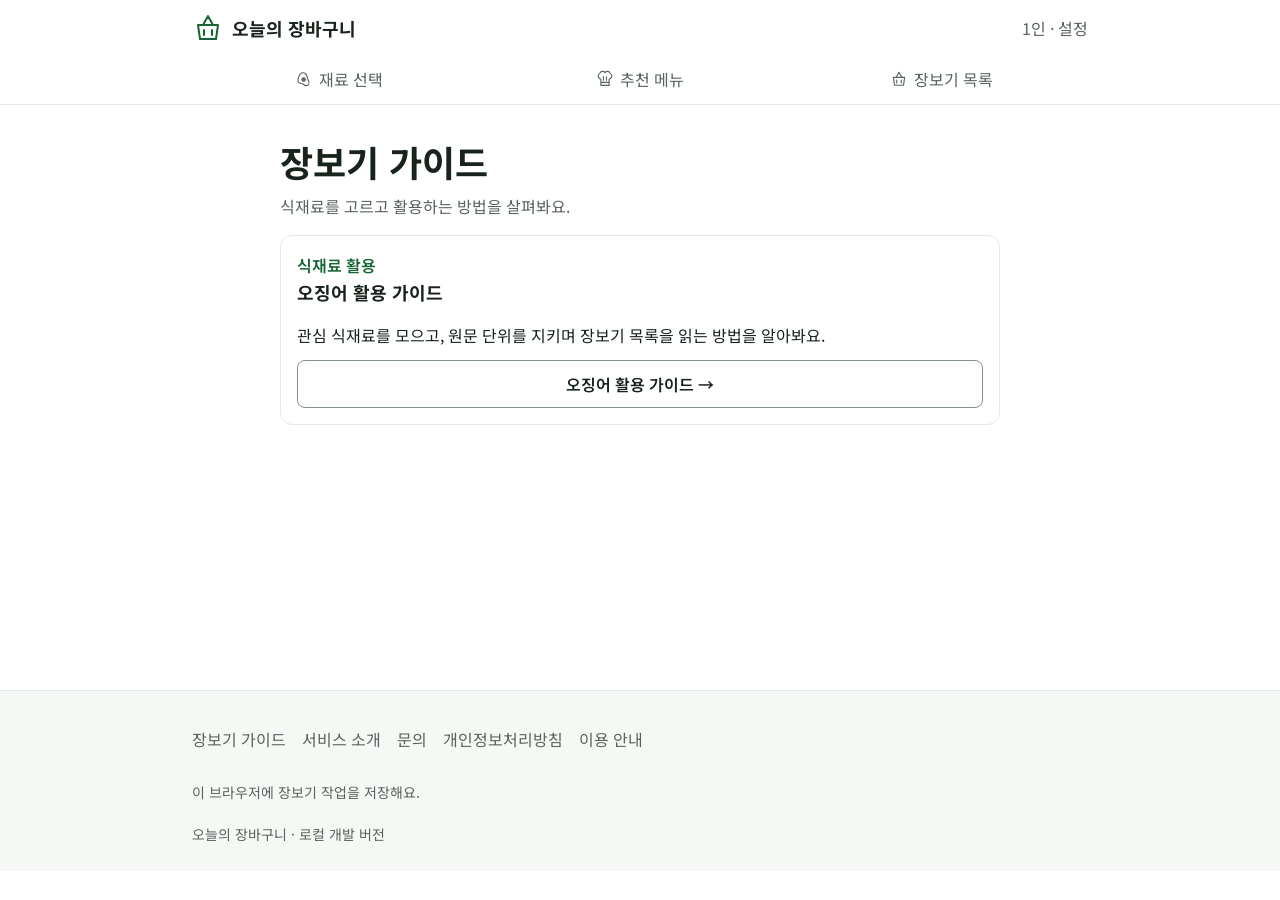
==== commit c8b0948d: "기능수정2" ====
--- a/guides/index.html
+++ b/guides/index.html
@@ -12,7 +12,7 @@
 </head>
 <body data-page="guides">
   <a class="skip-link" href="#main">본문으로 건너뛰기</a>
-  <header class="site-header"><div class="container"><div class="brand-row"><a class="brand" href="../index.html"><svg class="brand-mark" viewBox="0 0 32 32" fill="none" aria-hidden="true"><path d="M6 13h20l-2 14H8L6 13Z M11 13l5-9 5 9 M12 18v5 M20 18v5" stroke="currentColor" stroke-width="2" stroke-linecap="round" stroke-linejoin="round"/></svg><span>오늘의 장바구니</span></a><a class="settings-link" data-settings href="../settings.html">기본 설정</a></div><nav class="main-nav" aria-label="장보기 화면"><a href="../ingredients.html">재료 선택</a><a href="../recipes.html">추천 메뉴</a><a href="../shopping-list.html">장보기 목록</a></nav></div></header>
+  <header class="site-header"><div class="container"><div class="brand-row"><a class="brand" href="../index.html"><svg class="brand-mark" viewBox="0 0 32 32" fill="none" aria-hidden="true"><path d="M6 13h20l-2 14H8L6 13Z M11 13l5-9 5 9 M12 18v5 M20 18v5" stroke="currentColor" stroke-width="2" stroke-linecap="round" stroke-linejoin="round"/></svg><span>오늘의 장바구니</span></a><a class="settings-link" data-settings href="../settings.html">기본 설정</a></div><nav class="main-nav" aria-label="장보기 화면"><a href="../ingredients.html"><svg class="nav-icon" viewBox="0 0 48 48" fill="none" aria-hidden="true" focusable="false"><path d="M35 27c6 9 0 17-8 14-4-1-5-5-10-5C7 36 6 27 10 18 14 8 21 5 27 9c6 3 5 12 8 18Z" stroke="currentColor" stroke-width="3" stroke-linejoin="round"/><circle cx="23" cy="25" r="6" fill="currentColor"/></svg><span>재료 선택</span></a><a href="../recipes.html"><svg class="nav-icon" viewBox="0 0 48 48" fill="none" aria-hidden="true" focusable="false"><path d="M13 24a8 8 0 0 1-3-15 8 8 0 0 1 14-2 8 8 0 0 1 14 2 8 8 0 0 1-3 15v17H13V24Z M13 33h22 M20 18v9 M28 18v9" stroke="currentColor" stroke-width="3" stroke-linecap="round" stroke-linejoin="round"/></svg><span>추천 메뉴</span></a><a href="../shopping-list.html"><svg class="nav-icon" viewBox="0 0 32 32" fill="none" aria-hidden="true" focusable="false"><path d="M6 13h20l-2 14H8L6 13Z M11 13l5-9 5 9 M12 18v5 M20 18v5" stroke="currentColor" stroke-width="2" stroke-linecap="round" stroke-linejoin="round"/></svg><span>장보기 목록</span></a></nav></div></header>
   <main id="main" class="container"><div id="warnings" aria-live="polite"></div><div class="reading"><div class="page-heading"><p class="eyebrow">오늘의 장바구니</p><h1>장보기 가이드</h1><p class="lede">식재료를 고르고 활용하는 방법을 살펴봐요.</p></div><article class="panel"><p class="eyebrow">식재료 활용</p><h2>오징어 활용 가이드</h2><p>관심 식재료를 모으고, 원문 단위를 지키며 장보기 목록을 읽는 방법을 알아봐요.</p><div class="actions"><a class="button secondary" href="squid.html">오징어 활용 가이드 →</a></div></article></div><p id="live" role="status" aria-live="polite" aria-atomic="true"></p><noscript><p class="notice warning">재료 선택과 추천 메뉴에는 JavaScript가 필요해요. 브라우저 설정에서 허용해 주세요.</p></noscript></main>
   <footer class="site-footer"><div class="container"><nav class="footer-links" aria-label="서비스 안내"><a href="../guides/index.html">장보기 가이드</a><a href="../about.html">서비스 소개</a><a href="../contact.html">문의</a><a href="../privacy.html">개인정보처리방침</a><a href="../terms.html">이용 안내</a></nav><p class="muted">이 브라우저에 장보기 작업을 저장해요.</p><p class="muted">오늘의 장바구니 · 로컬 개발 버전</p></div></footer>
 </body>
--- a/css/style.css
+++ b/css/style.css
@@ -1,4 +1,5 @@
 :root {
+  --nav-icon-size: 18px; --nav-icon-gap: 6px;
   --selected-basis-size: 14px; --selected-basis-line: 20px;
   --home-step-icon: 40px; --home-step-arrow: 24px; --home-step-arrow-top: 8px;
   --recipe-image-ratio: 1.6; --home-title: 32px; --home-title-line: 44px;
@@ -455,3 +456,244 @@
   .card-grid { gap: var(--s4); }
   .recipe-card.panel { padding: var(--s4); }
 }
+
+/* Task-focused layout: visible controls, optional detail, one primary action. */
+:root { --selected-control-width: 128px; --bottom-panel-height: 45dvh; }
+.home-intro { margin-block: var(--s2) var(--s5); }
+.home-intro .lede { display: none; }
+.home-intro .home-promise { font-size: var(--compact-title); line-height: var(--quantity-line); }
+.home-steps { padding-bottom: var(--s4); margin-top: var(--s4); }
+.home-steps span { display: none; }
+.home-step-icon { width: var(--s6); height: var(--s6); }
+.home-step-arrow { height: var(--s4); }
+.ingredient-selection { display: block; background: var(--surface-soft); border-radius: var(--radius-control); padding-inline: var(--s3); margin-block: var(--s3); }
+.ingredient-selection > summary { font-weight: var(--weight-button); justify-content: space-between; }
+.ingredient-selection[open] > .chips { padding-bottom: var(--s3); }
+.ingredient-categories { border-bottom: var(--line) solid var(--divider); margin-block: var(--s4); padding-inline: 0; }
+.ingredient-categories > .button { border: 0; border-radius: 0; background: transparent; color: var(--muted); }
+.ingredient-categories > .button.selected { color: var(--primary); box-shadow: inset 0 calc(-1 * var(--heading-rule)) 0 var(--primary); }
+.pantry-picker .quick-sections { margin-top: var(--s3); }
+.quick-sections h3 { position: absolute; width: 1px; height: 1px; overflow: hidden; clip-path: inset(50%); }
+.picker-help { font-size: var(--selected-basis-size); line-height: var(--selected-basis-line); }
+.selected-panel #selected-menu-list { display: block; }
+.selected-panel .selected-item { width: 100%; border-bottom: var(--line) solid var(--divider); padding-block: var(--s2); }
+.selected-line { display: grid; grid-template-columns: minmax(0,1fr) var(--selected-control-width) var(--touch); align-items: center; gap: var(--s1); }
+.selected-menu-label { min-width: 0; }
+.selected-menu-label .selected-name { font-size: var(--body-size); line-height: var(--small-line); word-break: keep-all; overflow-wrap: anywhere; }
+.selected-menu-label .selected-basis { margin: 0; }
+.selected-panel .selected-menu-button { display: inline-flex; justify-content: center; width: var(--touch); height: var(--touch); padding: 0; background: transparent; border: 0; }
+.selected-line .counter { display: grid; grid-template-columns: var(--touch) minmax(0,1fr) var(--touch); gap: 0; margin: 0; background: var(--surface-soft); border-radius: var(--radius-control); }
+.selected-line .counter > .button { border: 0; background: transparent; color: var(--primary); padding: 0; }
+.selected-line .counter > .button:disabled { color: var(--disabled-text); }
+.times-value { text-align: center; white-space: nowrap; font-size: var(--selected-basis-size); font-variant-numeric: tabular-nums; }
+.selected-edit { padding: var(--s2); background: var(--surface-soft); border-radius: var(--radius-control); }
+.selected-hint { font-size: var(--selected-basis-size); }
+.list-more { width: 100%; margin-top: var(--s2); border: 0; background: var(--surface-soft); }
+.recommendation-controls { margin-block: var(--s3); }
+.recommendation-controls > .section-heading { margin: 0; }
+.recommendation-controls .section-heading > a { font-size: var(--selected-basis-size); }
+.mode-help { color: var(--muted); font-size: var(--selected-basis-size); }
+.mode-help > summary { min-height: var(--touch); }
+.food-disclosure { border-top: var(--line) solid var(--divider); border-bottom: var(--line) solid var(--divider); }
+.food-disclosure > summary { font-size: var(--selected-basis-size); }
+.food-disclosure .food-filters { flex-wrap: wrap; margin: 0; }
+.recipe-bottom { position: sticky; bottom: 0; z-index: 3; background: var(--surface); border-top: var(--line) solid var(--divider); padding: var(--s2) 0 calc(var(--s2) + env(safe-area-inset-bottom)); margin-top: var(--s4); }
+.recipe-bottom .selected-panel { border: 0; padding: 0; margin: 0; }
+.recipe-bottom .drawer-toggle { width: 100%; border: 0; justify-content: space-between; }
+.recipe-bottom #selected-content { max-height: var(--bottom-panel-height); overflow-y: auto; padding-block: var(--s2); }
+.recipe-bottom > .primary { display: flex; width: 100%; margin-top: var(--s1); }
+body[data-page=recipes]:has(#menu-search:focus) .recipe-bottom { position: static; }
+.search-scope { display: flex; align-items: center; justify-content: space-between; gap: var(--s2); font-size: var(--selected-basis-size); }
+.search-scope > .button { flex-shrink: 0; }
+.shopping-toolbar { margin-block: var(--s3) var(--s5); }
+.shopping-toolbar > p { font-size: var(--selected-basis-size); }
+.shopping-main { display: grid; grid-template-columns: var(--s7) minmax(0,1fr); align-items: center; gap: 0; }
+.shopping-main .check-label { width: var(--s7); justify-content: flex-start; }
+.shopping-main .ingredient-detail { display: grid; grid-template-columns: minmax(0,1fr) auto auto; gap: var(--s2); align-items: center; width: 100%; border: 0; border-radius: 0; text-align: left; background: transparent; color: var(--text); padding: var(--s2) 0; font-weight: var(--weight-normal); }
+.shopping-main .quantity { padding-top: 0; margin: 0; }
+.shopping-main .ingredient-name { display: flex; flex-wrap: wrap; align-items: center; gap: var(--s1); }
+.seasoning-tag { font-size: var(--selected-basis-size); line-height: var(--selected-basis-line); font-weight: var(--weight-normal); color: var(--muted); background: var(--surface-soft); border-radius: var(--s1); padding-inline: var(--s1); }
+.shopping-row .uses { padding-block: var(--s2); }
+.owned-disclosure { border: var(--line) solid var(--divider); border-radius: var(--radius-card); padding-inline: var(--s3); background: var(--surface-soft); }
+.owned-disclosure > summary { min-height: var(--header-height); font-weight: var(--weight-button); }
+.owned-disclosure[open] > summary { border-bottom: var(--line) solid var(--divider); }
+.owned-disclosure .shopping-row:last-child { padding-bottom: var(--s3); }
+@media (min-width: 768px) {
+  .selected-line { grid-template-columns: minmax(0,1fr) var(--selected-control-width) var(--touch); gap: var(--s3); }
+  .selected-menu-label { display: flex; gap: var(--s3); align-items: baseline; }
+  .recipe-bottom { display: grid; grid-template-columns: minmax(0,1fr) auto; gap: var(--s3); align-items: start; }
+  .recipe-bottom > .primary { margin-top: 0; min-width: var(--selected-control-width); }
+}
+
+.shopping-main .ingredient-detail .quantity { max-width: min(40vw, var(--sidebar-width)); white-space: normal; overflow-wrap: anywhere; }
+
+/* Four category buttons stay visible, with two lines inside each button. */
+.ingredient-categories.horizontal-buttons { display: grid; grid-template-columns: repeat(4,minmax(0,1fr)); gap: var(--s1); overflow: visible; padding: 0; }
+.ingredient-categories.horizontal-buttons > .button { display: flex; flex-direction: column; justify-content: center; align-items: center; gap: 0; min-width: 0; min-height: var(--header-height); padding: var(--s2) 0; font-size: var(--body-size); line-height: var(--small-line); }
+.ingredient-categories > .button > span { display: block; white-space: nowrap; }
+
+/* Ingredients live together; recommendation modes expose only relevant controls. */
+.ingredient-source-tabs { display: grid; grid-template-columns: repeat(2,minmax(0,1fr)); gap: var(--s2); margin-bottom: var(--s4); }
+.ingredient-source-tabs .button { padding: var(--s2); }
+.food-kinds .food-filters { flex-wrap: nowrap; overflow-x: auto; padding-bottom: var(--s2); border-bottom: var(--line) solid var(--divider); }
+.food-kinds { position: relative; }
+.food-kinds::after { content: ''; position: absolute; top: 0; right: 0; bottom: var(--s2); width: var(--s4); pointer-events: none; background: linear-gradient(90deg,transparent,var(--surface)); }
+.home-mode-guide { margin-top: var(--s5); }
+.home-mode-guide > div { padding-block: var(--s4); border-bottom: var(--line) solid var(--divider); }
+.home-mode-guide h3 { font-size: var(--compact-title); margin-bottom: var(--s2); }
+.home-mode-guide p { color: var(--muted); }
+.home-steps span { display: block; }
+[data-page=home] #home-start { display: flex; width: 100%; }
+@media (max-width: 599px) {
+  .home-steps { grid-template-columns: minmax(0,1fr); gap: var(--s4); }
+  .home-steps li { display: grid; grid-template-columns: var(--s7) minmax(0,1fr); column-gap: var(--s3); text-align: left; align-items: start; }
+  .home-steps .home-step-icon { grid-column: 1; grid-row: 1 / 3; margin: 0; }
+  .home-steps strong, .home-steps span { grid-column: 2; }
+  .home-steps .home-step-arrow { display: none; }
+}
+
+.menu-search-list { max-height: var(--search-max-height); overflow-y: auto; border: var(--line) solid var(--border); border-radius: var(--radius-control); background: var(--surface); margin-top: var(--s2); overscroll-behavior: contain; }
+.search-list-heading { display: flex; align-items: center; justify-content: space-between; gap: var(--s2); padding-inline: var(--s3); border-bottom: var(--line) solid var(--divider); font-size: var(--selected-basis-size); }
+.menu-search-list > .search-menu-option { display: flex; justify-content: space-between; flex-wrap: wrap; gap: var(--s1) var(--s3); width: 100%; min-height: var(--touch); text-align: left; border: 0; border-radius: 0; padding: var(--s3); background: var(--surface); color: var(--text); }
+.search-menu-option + .search-menu-option { border-top: var(--line) solid var(--divider); }
+.search-menu-name { font-weight: var(--weight-button); }
+.search-menu-option .muted { font-size: var(--selected-basis-size); }
+.menu-search-list > .search-menu-option:hover, .menu-search-list > .search-menu-option:focus-visible { background: var(--secondary); }
+.menu-search-list > p { padding: var(--s3); }
+
+/* Fewer competing surfaces; menu names and actions carry the hierarchy. */
+:root { --home-display-size: 36px; --home-display-line: 46px; }
+.site-header { border-bottom-color: var(--divider); }
+.brand-row { padding-block: var(--s1); }
+.main-nav { gap: var(--s5); }
+.main-nav a { font-size: var(--body-size); }
+.home-intro { padding-block: var(--s4); margin-block: 0 var(--s4); }
+.home-intro .eyebrow { color: var(--muted); font-weight: var(--weight-normal); }
+.home-intro h1 { font-size: var(--home-display-size); line-height: var(--home-display-line); margin-block: var(--s3) var(--s2); }
+.home-intro .home-promise { font-weight: var(--weight-normal); font-size: var(--compact-title); }
+.home-steps { border: 0; margin-top: var(--s5); padding-bottom: 0; }
+.home-steps span { font-size: var(--selected-basis-size); line-height: var(--selected-basis-line); color: var(--muted); }
+.home-steps strong { font-size: var(--body-size); }
+.home-mode-guide { color: var(--muted); margin-top: var(--s4); border-top: var(--line) solid var(--divider); }
+.home-mode-guide summary { font-size: var(--selected-basis-size); }
+.home-mode-guide p { font-size: var(--selected-basis-size); line-height: var(--selected-basis-line); margin-block: var(--s2); }
+.ingredient-source-tabs { gap: var(--s1); padding: var(--s1); background: var(--surface-soft); border-radius: var(--radius-card); }
+.ingredient-source-tabs .button { border: 0; background: transparent; color: var(--muted); }
+.ingredient-source-tabs .button.selected { background: var(--surface); color: var(--primary); box-shadow: 0 1px 3px var(--divider); }
+.ingredient-selection { background: transparent; padding-inline: 0; border-bottom: var(--line) solid var(--divider); border-radius: 0; }
+.ingredient-selection > summary { font-size: var(--selected-basis-size); color: var(--muted); }
+.ingredient-categories { margin-top: var(--s2); }
+.pantry-picker .quick-sections .chips { gap: var(--s2); }
+.pantry-picker .quick-sections .button { border-color: var(--divider); padding-inline: var(--s3); }
+.pantry-picker .quick-sections .button.selected { border-color: transparent; }
+.recommendation-controls { padding-top: var(--s2); margin-bottom: var(--s3); }
+.recommendation-controls .section-heading { margin-top: var(--s2); }
+.recommendation-controls .field-label { font-size: var(--selected-basis-size); color: var(--muted); margin-bottom: 0; }
+.food-kinds .food-filters { border-bottom: 0; margin-top: var(--s2); }
+.food-filters > .button { font-size: var(--selected-basis-size); min-height: var(--touch); padding-inline: var(--s3); background: transparent; border: var(--line) solid var(--divider); border-radius: var(--radius-control); }
+.food-filters > .button.selected { background: var(--secondary); color: var(--primary); border-color: transparent; }
+#menu-results > .section-heading { padding-top: var(--s3); border-top: var(--line) solid var(--divider); }
+#menu-results > .section-heading > .muted { font-size: var(--selected-basis-size); }
+.recipe-card.panel { background: var(--surface); border: var(--line) solid var(--divider); border-radius: var(--radius-card); padding: var(--s3); gap: var(--s2); }
+.recipe-card .recipe-meta { font-size: var(--selected-basis-size); line-height: var(--selected-basis-line); }
+.recipe-card-actions > .primary { background: var(--secondary); color: var(--primary); border: 0; }
+.recipe-card-actions .recipe-options > summary { color: var(--muted); background: var(--surface-soft); }
+.recipe-bottom { box-shadow: 0 -4px 16px #17231B08; padding-inline: var(--s2); border-radius: var(--radius-card) var(--radius-card) 0 0; }
+.recipe-bottom .drawer-toggle { color: var(--text); font-size: var(--body-size); }
+.shopping-toolbar > p { color: var(--muted); }
+.shopping-category > h2 { font-size: var(--compact-title); margin-top: var(--s4); }
+.selected-hint { display: none; }
+.site-footer .muted { font-size: var(--selected-basis-size); }
+
+/* Primary method tabs, secondary cuisine filters, then ingredient choices. */
+.mode-tabs { gap: var(--s2); padding: 0; background: transparent; }
+.mode-tabs > .button { min-height: var(--touch); background: var(--surface-soft); color: var(--muted); border: 0; border-radius: var(--radius-control); font-size: var(--body-size); font-weight: var(--weight-button); text-decoration: none; }
+.mode-tabs > .button.selected, .mode-tabs > .button.selected:hover { background: var(--primary); color: var(--surface); text-decoration: none; box-shadow: none; }
+.food-kinds { margin-top: var(--s1); padding-bottom: var(--s1); border-bottom: var(--line) solid var(--divider); }
+.food-kinds .food-filters { margin: 0; padding-block: var(--s1); gap: var(--s1); }
+.food-kinds .food-filters > .button { border: 0; background: transparent; color: var(--muted); font-size: var(--selected-basis-size); font-weight: var(--weight-normal); padding: var(--s2) var(--s3); }
+.food-kinds .food-filters > .button.selected { background: var(--secondary); color: var(--primary); font-weight: var(--weight-button); }
+.interest-section { margin-top: var(--s3); }
+.interest-section .section-heading { margin-top: 0; }
+.interest-actions { display: flex; align-items: center; gap: var(--s2); }
+.interest-actions > a, .interest-select-all { display: inline-flex; align-items: center; min-height: var(--touch); font-size: var(--selected-basis-size); }
+.interest-select-all { background: transparent; color: var(--primary); border: 0; padding: var(--s2); }
+
+/* Selected ingredients are always visible in both ingredient lists. */
+.ingredient-selection > .selection-heading { font-size: var(--selected-basis-size); line-height: var(--selected-basis-line); color: var(--muted); margin-bottom: var(--s2); }
+.ingredient-selection > .chips { padding-bottom: var(--s3); }
+
+/* Shared search hierarchy: name left, state right, metadata on its own line. */
+.search-option, .menu-search-list > .search-menu-option { display: grid; grid-template-columns: minmax(0,1fr) auto; align-items: center; gap: var(--s1) var(--s3); }
+.search-result-name { color: var(--text); font-size: var(--body-size); font-weight: var(--weight-button); overflow-wrap: anywhere; }
+.search-result-status { color: var(--muted); font-size: var(--selected-basis-size); line-height: var(--selected-basis-line); font-weight: var(--weight-normal); white-space: nowrap; text-align: right; }
+.search-result-meta { grid-column: 1 / -1; color: var(--muted); font-size: var(--selected-basis-size); line-height: var(--selected-basis-line); font-weight: var(--weight-normal); }
+
+.selection-more { min-height: var(--touch); border: 0; background: transparent; color: var(--muted); font-size: var(--selected-basis-size); padding-inline: 0; }
+
+.ingredient-selection .chips > .selection-more { padding: var(--s2) var(--s3); border: var(--line) dashed var(--border); background: transparent; color: var(--primary); font-weight: var(--weight-button); white-space: nowrap; }
+
+.ingredient-source-tabs .button[aria-selected="true"], .ingredient-source-tabs .button[aria-selected="true"]:hover { background: var(--primary); color: var(--surface); text-decoration: none; box-shadow: none; }
+
+.interest-chips { flex-wrap: nowrap; overflow-x: auto; padding-block: var(--s1) var(--s2); scrollbar-width: thin; }
+.interest-chips > .button { flex: 0 0 auto; white-space: nowrap; }
+.interest-section .section-heading { flex-wrap: nowrap; }
+.interest-section .interest-actions { flex-shrink: 0; }
+.results-heading { margin-top: var(--s4); padding-top: var(--s3); border-top: var(--line) solid var(--divider); }
+#menu-results { margin-top: var(--s3); }
+#added-menu-feedback:not(:empty) { margin-block: var(--s3); padding: var(--s3); border: var(--line) solid var(--divider); border-left: var(--s1) solid var(--primary); border-radius: var(--radius-control); background: var(--surface-soft); }
+.added-feedback-heading { display: flex; justify-content: space-between; align-items: center; gap: var(--s2); }
+.added-feedback-heading > .button { flex-shrink: 0; }
+#added-menu-feedback p, #added-menu-feedback li { font-size: var(--selected-basis-size); line-height: var(--selected-basis-line); }
+#added-menu-feedback ul { margin-top: 0; }
+
+.main-nav { gap: var(--s2); }
+.main-nav a { gap: var(--nav-icon-gap); }
+.main-nav .nav-icon { width: var(--nav-icon-size); height: var(--nav-icon-size); color: currentColor; }
+.main-nav a > span { min-width: 0; }
+@media (max-width: 399px) {
+  :root { --nav-height: 56px; }
+  .main-nav a { padding-block: var(--s1); line-height: var(--selected-basis-line); }
+}
+
+/* 선택 메뉴의 실제 인분 조절: 별도 관리 버튼 없이 두 열로 표시한다. */
+:root { --servings-control-width: 152px; }
+.selected-line { grid-template-columns: minmax(0,1fr) var(--servings-control-width); }
+.selected-menu-label { display: flex; flex-direction: column; align-items: flex-start; gap: 0; }
+.times-value { white-space: nowrap; }
+
+/* 장보기 체크는 구매 완료가 아닌 복사·제외 대상 선택이다. */
+.is-checked .ingredient-name { text-decoration: none; color: var(--text); }
+.shopping-selection-actions { display: flex; flex-wrap: wrap; gap: var(--s2); }
+.shopping-selection-actions .button { flex: 1 1 auto; }
+.shopping-main.owned-main { grid-template-columns: minmax(0,1fr); }
+.excluded-shopping { background: var(--surface-soft); padding: var(--s3); border-radius: var(--radius-control); }
+.excluded-shopping summary { min-height: var(--touch); cursor: pointer; }
+.excluded-shopping-row { display: grid; grid-template-columns: minmax(0,1fr) auto auto; align-items: center; gap: var(--s2); padding-block: var(--s2); border-top: 1px solid var(--divider); }
+
+/* 구매 보조 동작은 제목 아래에 두고, 터치 영역을 유지하며 행 여백을 줄인다. */
+.purchase-heading { display: flex; align-items: center; flex-wrap: wrap; gap: var(--s2); }
+.purchase-heading h2 { margin: 0; }
+.purchase-select-label { display: inline-flex; align-items: center; gap: var(--s2); min-height: var(--touch); cursor: pointer; }
+.purchase-select-label input { margin: 0; }
+.purchase-selection-count { font-size: var(--selected-basis-size); line-height: var(--selected-basis-line); font-weight: var(--weight-normal); }
+.purchase-category .shopping-selection-actions { flex-wrap: nowrap; justify-content: flex-start; gap: var(--s4); margin: 0 0 var(--s2); }
+.purchase-category .shopping-selection-actions .button { flex: 0 1 auto; padding: 0 var(--s1); min-height: var(--touch); background: transparent; border: 0; border-radius: 0; box-shadow: none; font-size: var(--selected-basis-size); font-weight: var(--weight-normal); color: var(--muted); }
+.purchase-category .shopping-selection-actions .button:disabled { background: transparent; color: var(--disabled-text); }
+.shopping-category .shopping-row { padding-block: var(--s1); min-height: var(--touch); }
+.shopping-category .shopping-main .ingredient-detail { padding-block: var(--s1); min-height: var(--touch); }
+.shopping-category .shopping-row .uses { margin: 0; padding-block: var(--s1); }
+.exclusion-reasons { display: grid; gap: var(--s2); margin-bottom: var(--s4); }
+.exclusion-reasons .button { display: grid; gap: var(--s1); text-align: left; white-space: normal; }
+.exclusion-reasons .muted { font-size: var(--selected-basis-size); font-weight: var(--weight-normal); }
+
+/* 전체 선택과 선택 항목 동작을 같은 줄에서 좌우로 구분한다. */
+.purchase-controls { display: flex; align-items: center; justify-content: space-between; gap: var(--s2); margin-bottom: var(--s2); }
+.purchase-selection-info { display: flex; flex-wrap: wrap; align-items: center; gap: 0 var(--s2); min-width: 0; }
+.purchase-controls .purchase-select-label { font-size: var(--selected-basis-size); font-weight: var(--weight-normal); white-space: nowrap; }
+.purchase-controls .purchase-selection-count { white-space: nowrap; }
+.purchase-controls .shopping-selection-actions { flex-shrink: 0; gap: var(--s2); margin: 0 0 0 auto; }
+.purchase-controls .shopping-selection-actions .button { position: relative; isolation: isolate; min-height: var(--touch); padding: 0 var(--s2); color: var(--text); white-space: nowrap; }
+.purchase-controls .shopping-selection-actions .button::before { content: ''; position: absolute; z-index: -1; inset: var(--s1) 0; border: var(--line) solid var(--border); border-radius: var(--radius-control); background: var(--surface); }
+.purchase-controls .shopping-selection-actions .button:disabled { color: var(--disabled-text); opacity: 1; }
+.purchase-controls .shopping-selection-actions .button:disabled::before { border-color: var(--divider); background: var(--surface-soft); }
